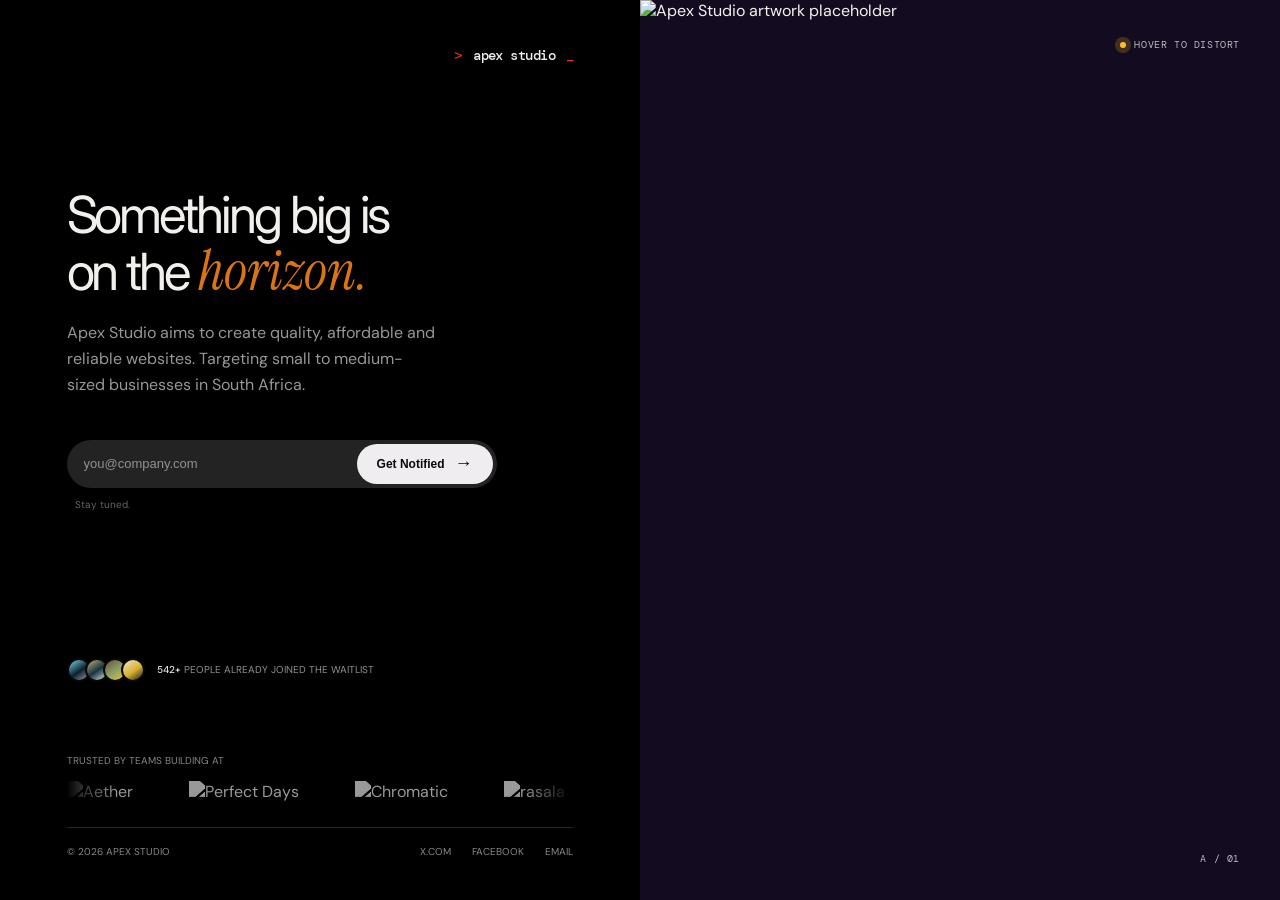
==== index.html @ 904533c7 "Initial commit" ====
<!doctype html>
<html lang="en">
  <head>
    <meta charset="UTF-8" />
    <meta name="viewport" content="width=device-width, initial-scale=1.0" />
    <meta name="theme-color" content="#000000" />
    <title>Apex Studio — Something big is on the horizon</title>
    <link rel="preconnect" href="https://fonts.googleapis.com" />
    <link rel="preconnect" href="https://fonts.gstatic.com" crossorigin />
    <link href="https://fonts.googleapis.com/css2?family=DM+Mono:wght@400;500&family=DM+Sans:wght@400;500;600&family=Inter:wght@400;500;600&family=Instrument+Serif:ital@0;1&display=swap" rel="stylesheet" />
    <link rel="stylesheet" href="styles.css" />
  </head>
  <body>
    <main class="landing-shell">
      <section class="copy-panel" aria-label="Apex Studio announcement">
        <header class="brand-bar">
          <a href="#top" class="brand"><span class="prompt">&gt;</span><span class="brand-text"></span><span class="brand-cursor">_</span></a>
        </header>

        <div class="copy-lower" id="top">
          <h1>Something big is<br />on the <em>horizon.</em></h1>
          <p class="description">Apex Studio aims to create quality, affordable and reliable websites. Targeting small to medium-sized businesses in South Africa.</p>

          <form class="notify-form" id="notify-form">
            <label class="sr-only" for="email">Email address</label>
            <input id="email" type="email" placeholder="you@company.com" required />
            <button type="submit">Get Notified <span aria-hidden="true">→</span></button>
          </form>
          <p class="form-note" id="form-note">Stay tuned.</p>
        </div>

        <div class="bottom-meta">
          <div class="waitlist"><span class="avatar-stack" aria-hidden="true"><i></i><i></i><i></i><i></i></span><span><strong>542+</strong> PEOPLE ALREADY JOINED THE WAITLIST</span></div>
          <div class="trusted">
            <p>TRUSTED BY TEAMS BUILDING AT</p>
            <div class="logo-marquee" id="logo-marquee" aria-hidden="true">
              <div class="logo-track" id="logo-track"></div>
            </div>
            <p class="sr-only">Trusted by Aether, Perfect Days, Chromatic, and Rasala.</p>
          </div>
          <footer class="footer-bar"><span>© 2026 APEX STUDIO</span><nav><a href="#top">X.COM</a><a href="#top">FACEBOOK</a><a href="#top">EMAIL</a></nav></footer>
        </div>
      </section>

      <section class="liquid-panel" id="liquid-panel" aria-label="Interactive liquid placeholder">
        <div class="liquid-label"><span class="live-dot"></span> Hover to distort</div>

        <!--
          IMAGE PLACEHOLDER: drop your real photo/artwork into /assets and update
          the src below (and the SETTINGS.imageSrc fallback read in liquid-distortion.js
          reads this same src automatically). WebGL renders the distortion on the
          canvas above this image; the <img> itself only shows if WebGL isn't
          available or the visitor has reduced-motion enabled.
        -->
        <canvas class="liquid-canvas" id="liquid-canvas" aria-hidden="true"></canvas>
        <img class="liquid-art" id="liquid-fallback-img" src="assets/hero.jpg" alt="Apex Studio artwork placeholder" style="display:none" />
        <div class="liquid-grain-overlay" aria-hidden="true"></div>

        <div class="liquid-corner">A / 01</div>
      </section>
    </main>
    <script src="liquid-distortion.js" defer></script>
    <script src="app.js" defer></script>
  </body>
</html>
---- styles.css ----
:root {
  --black: #000000;
  --white: #f2f0ed;
  --dim: #929292;
  --line: #272727;
  --orange: #db7512;
  --marquee-speed: 26s;
  /* lower = faster scroll */
  --marquee-gap: 56px
  /* space between logos */
}

* {
  box-sizing: border-box
}

html {
  scroll-behavior: smooth
}

body {
  margin: 0;
  background: #000000;
  color: var(--white);
  font-family: "DM Sans", sans-serif
}

.landing-shell {
  min-height: 100vh;
  min-height: 100dvh;
  display: grid;
  grid-template-columns: 50% 50%;
  overflow: hidden
}

.copy-panel {
  min-height: 100vh;
  min-height: 100dvh;
  position: relative;
  padding: 48px 5.2vw 42px;
  display: flex;
  flex-direction: column;
  background: #000
}

.brand-bar {
  display: flex;
  justify-content: right
}

.brand {
  color: #eee;
  text-decoration: none;
  font: 500 14px/1 "DM Mono", monospace;
  letter-spacing: -.04em;
  display: flex;
  align-items: center;
  gap: 11px;
  margin-left: clamp(10px, 5vw, 72px)
}

.brand .prompt {
  font-family: monospace;
  color: #f52e16
}

.brand .brand-cursor {
  color: #f52e16;
  animation: brand-blink .9s infinite
}

@keyframes brand-blink {
  0%, 45% {
    opacity: 1
  }
  46%, 100% {
    opacity: 0
  }
}

.copy-lower {
  margin-top: auto;
  margin-bottom: 40px;
  max-width: 440px
}

.copy-lower h1 {
  font: 400 clamp(34px, 4vw, 52px)/1.08 "Inter", sans-serif;
  letter-spacing: -.06em;
  margin: 28px 0px 18px;
}

.copy-lower h1 em {
  font-family: "Instrument Serif", serif;
  font-style: italic;
  font-weight: 400;
  font-size: 1.08em;
  letter-spacing: 0;
  color: var(--orange);
}

.description {
  color: #979797;
  max-width: 370px;
  font-size: 16px;
  line-height: 1.62;
  margin: 0 0 42px;
}

.notify-form {
  height: 48px;
  width: min(430px, 100%);
  display: flex;
  align-items: stretch;
  gap: 2px;
  background: #232323;
  border-radius: 999px;
  padding: 4px
}

.notify-form input {
  flex: 1;
  min-width: 0;
  background: transparent;
  border: 0;
  outline: 0;
  color: #f2f2f2;
  font-size: 13px;
  padding-left: 13px
}

.notify-form input::placeholder {
  color: #929292
}

.notify-form button {
  flex: 0 0 auto;
  height: auto;
  padding: 0 20px;
  border: 0;
  border-radius: 999px;
  background: #f0edf0;
  color: #0a0a0a;
  font-size: 12px;
  font-weight: 600;
  cursor: pointer;
  display: flex;
  align-items: center;
  transition: transform .2s ease, background .2s ease
}

.notify-form button:hover {
  transform: translateX(2px);
  background: #fff
}

.notify-form button span {
  font-size: 18px;
  vertical-align: -1px;
  margin-left: 10px
}

.form-note {
  color: #656565;
  font-size: 10px;
  margin: 10px 8px
}

.bottom-meta {
  margin-top: auto
}

.waitlist {
  display: flex;
  align-items: center;
  gap: 12px;
  color: #929292;
  font-size: 10px;
  white-space: nowrap
}

.waitlist strong {
  color: #e8e8e8;
  font-weight: 500
}

.avatar-stack {
  display: flex
}

.avatar-stack i {
  display: block;
  width: 24px;
  height: 24px;
  border: 2px solid #080808;
  border-radius: 50%;
  margin-left: -6px;
  background: linear-gradient(145deg, #62e4ef, #202736 54%, #f7a040)
}

.avatar-stack i:first-child {
  margin-left: 0;
  background: linear-gradient(145deg, #77d9e8, #0c2030 55%, #a1a1a1)
}

.avatar-stack i:nth-child(2) {
  background: linear-gradient(145deg, #c6b37e, #183340 52%, #d6f1e0)
}

.avatar-stack i:nth-child(3) {
  background: linear-gradient(145deg, #6b4e37, #869a67 48%, #e5c741)
}

.avatar-stack i:last-child {
  background: linear-gradient(145deg, #f3e6c5, #d7b130 55%, #171717)
}

.trusted {
  margin-top: clamp(32px, 8vh, 120px)
}

.trusted p {
  font-size: 10px;
  color: #858585;
  margin: 0 0 14px
}

.logo-marquee {
  overflow: hidden;
  -webkit-mask-image: linear-gradient(90deg, transparent, #000 10%, #000 90%, transparent);
  mask-image: linear-gradient(90deg, transparent, #000 10%, #000 90%, transparent)
}

.logo-track {
  display: flex;
  align-items: center;
  width: max-content;
  gap: var(--marquee-gap);
  animation: marquee-scroll var(--marquee-speed) linear infinite
}

.logo-marquee:hover .logo-track {
  animation-play-state: paused
}

.logo-track img {
  flex: 0 0 auto;
  height: 22px;
  width: auto;
  opacity: .6;
  filter: grayscale(1) brightness(1.7);
  transition: opacity .2s ease
}

.logo-track img:hover {
  opacity: 1
}

@keyframes marquee-scroll {
  from {
    transform: translateX(0)
  }
  to {
    transform: translateX(-50%)
  }
}

@media (prefers-reduced-motion: reduce) {
  .logo-track {
    animation: none
  }
}

.footer-bar {
  display: flex;
  justify-content: space-between;
  border-top: 1px solid var(--line);
  padding-top: 17px;
  margin-top: 24px;
  font-size: 10px;
  color: #888
}

.footer-bar nav {
  display: flex;
  gap: 21px
}

.footer-bar a {
  color: #888;
  text-decoration: none
}

.liquid-panel {
  position: relative;
  min-height: 100vh;
  min-height: 100dvh;
  overflow: hidden;
  background: #120a1e
}

.liquid-canvas {
  position: absolute;
  inset: 0;
  width: 100%;
  height: 100%;
  display: block;
  touch-action: none
}

.liquid-art {
  position: absolute;
  inset: 0;
  width: 100%;
  height: 100%;
  object-fit: cover
}

.liquid-grain-overlay {
  position: absolute;
  inset: 0;
  pointer-events: none;
  opacity: .14;
  mix-blend-mode: overlay;
  background-image: url("data:image/svg+xml,%3Csvg viewBox='0 0 180 180' xmlns='http://www.w3.org/2000/svg'%3E%3Cfilter id='n'%3E%3CfeTurbulence type='fractalNoise' baseFrequency='.9' numOctaves='4' stitchTiles='stitch'/%3E%3C/filter%3E%3Crect width='100%25' height='100%25' filter='url(%23n)'/%3E%3C/svg%3E")
}

.liquid-label,
.liquid-corner {
  position: absolute;
  z-index: 2;
  font: 10px "DM Mono", monospace;
  letter-spacing: .06em;
  color: rgba(255, 255, 255, .72);
  text-transform: uppercase
}

.liquid-label {
  top: 38px;
  right: 40px;
  display: flex;
  gap: 8px;
  align-items: center
}

.live-dot {
  width: 6px;
  height: 6px;
  background: #ffbe28;
  border-radius: 50%;
  box-shadow: 0 0 0 5px rgba(255, 190, 40, .2);
  animation: pulse 2s infinite
}

@keyframes pulse {
  50% {
    box-shadow: 0 0 0 9px rgba(255, 190, 40, 0)
  }
}

.liquid-corner {
  bottom: 35px;
  right: 40px
}

@media(max-width:850px) {
  .landing-shell {
    grid-template-columns: 1fr
  }

  .copy-panel {
    min-height: 790px;
    padding: 31px 8vw 28px
  }

  .copy-lower {
    margin-top: auto;
    margin-bottom: 35px
  }

  .trusted {
    margin-top: 95px
  }

  .liquid-panel {
    min-height: 540px
  }

  .liquid-label {
    top: 24px;
    right: 24px
  }

  .liquid-corner {
    bottom: 24px;
    right: 24px
  }
}

@media(max-width:500px) {
  .copy-panel {
    min-height: 750px;
    padding-left: 7vw;
    padding-right: 7vw
  }

  .copy-lower h1 {
    font-size: 50px
  }

  .description {
    font-size: 13px;
    margin-bottom: 28px
  }

  .notify-form {
    height: auto;
    background: transparent;
    display: block;
    padding: 0
  }

  .notify-form input {
    display: block;
    width: 100%;
    height: 48px;
    border-radius: 999px;
    background: #232323;
    padding: 0 18px;
    margin-bottom: 8px
  }

  .notify-form button {
    width: 100%;
    height: 46px;
    justify-content: center
  }

  .waitlist {
    font-size: 9px;
    gap: 8px
  }

  .trusted {
    margin-top: 80px
  }

  .logo-track {
    gap: 36px
  }

  .logo-track img {
    height: 18px
  }

  .footer-bar {
    font-size: 9px
  }

  .footer-bar nav {
    gap: 10px
  }
}

.sr-only {
  position: absolute;
  width: 1px;
  height: 1px;
  padding: 0;
  margin: -1px;
  overflow: hidden;
  clip: rect(0, 0, 0, 0);
  white-space: nowrap;
  border: 0
}
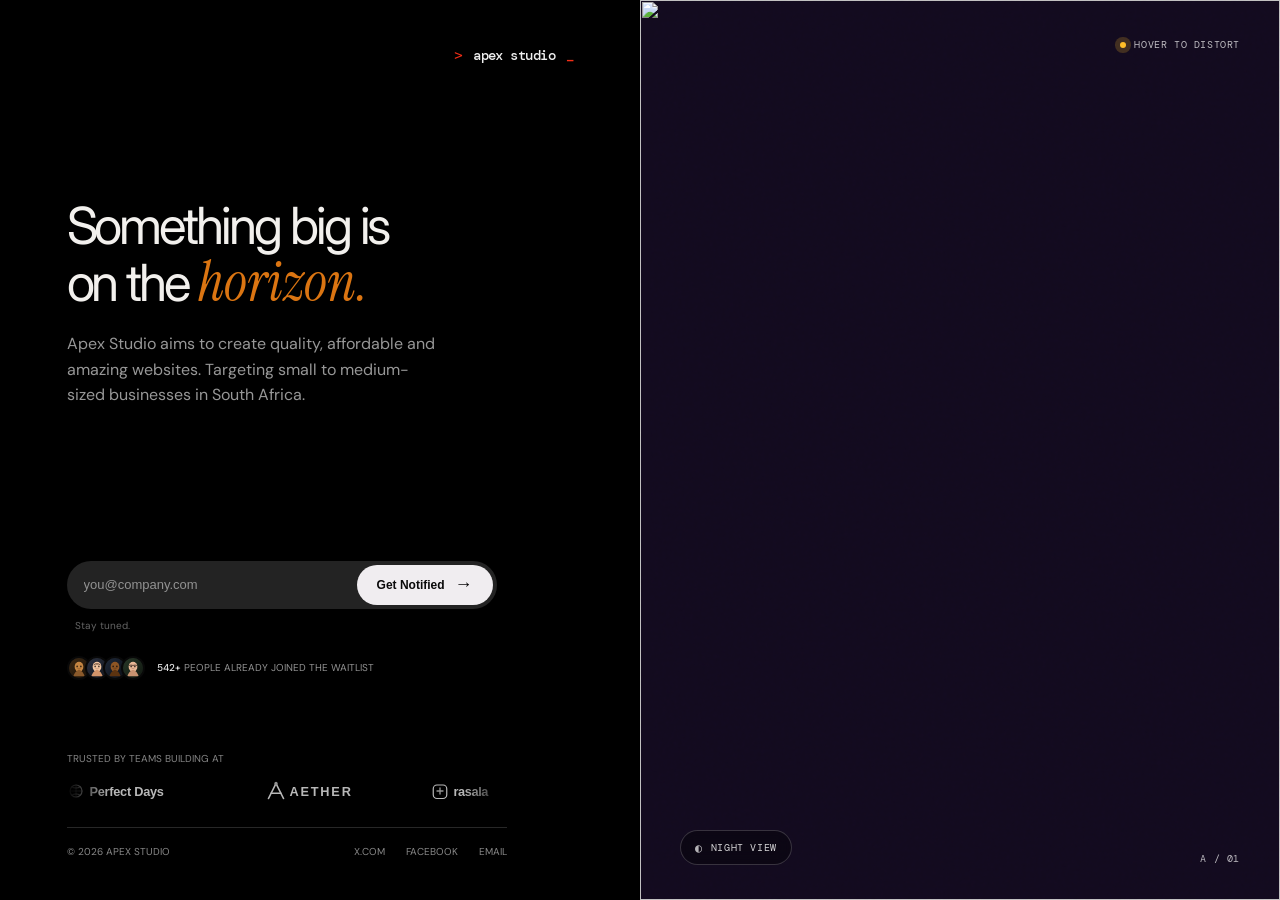
==== commit 18a826f1: "Added assets and updated landing page" ====
--- a/index.html
+++ b/index.html
@@ -18,19 +18,29 @@
         </header>
 
         <div class="copy-lower" id="top">
-          <h1>Something big is<br />on the <em>horizon.</em></h1>
-          <p class="description">Apex Studio aims to create quality, affordable and reliable websites. Targeting small to medium-sized businesses in South Africa.</p>
-
-          <form class="notify-form" id="notify-form">
-            <label class="sr-only" for="email">Email address</label>
-            <input id="email" type="email" placeholder="you@company.com" required />
-            <button type="submit">Get Notified <span aria-hidden="true">→</span></button>
-          </form>
-          <p class="form-note" id="form-note">Stay tuned.</p>
+          <h1>Something big is<br />on the <em class="headline-em" id="headline-em"><span class="headline-word is-visible" data-scene="horizon" aria-hidden="false">horizon.</span><span class="headline-word" data-scene="way" aria-hidden="true">way.</span></em></h1>
+          <p class="description">Apex Studio aims to create quality, affordable and amazing websites. Targeting small to medium-sized businesses in South Africa.</p>
         </div>
 
         <div class="bottom-meta">
-          <div class="waitlist"><span class="avatar-stack" aria-hidden="true"><i></i><i></i><i></i><i></i></span><span><strong>542+</strong> PEOPLE ALREADY JOINED THE WAITLIST</span></div>
+          <div class="signup-block">
+            <form class="notify-form" id="notify-form">
+              <label class="sr-only" for="email">Email address</label>
+              <input id="email" type="email" placeholder="you@company.com" required />
+              <button type="submit">Get Notified <span aria-hidden="true">→</span></button>
+            </form>
+            <p class="form-note" id="form-note">Stay tuned.</p>
+          </div>
+
+          <div class="waitlist">
+            <span class="avatar-stack" aria-hidden="true">
+              <img src="assets/avatars/avatar-1.svg" alt="" width="24" height="24" />
+              <img src="assets/avatars/avatar-2.svg" alt="" width="24" height="24" />
+              <img src="assets/avatars/avatar-3.svg" alt="" width="24" height="24" />
+              <img src="assets/avatars/avatar-4.svg" alt="" width="24" height="24" />
+            </span>
+            <span><strong>542+</strong> PEOPLE ALREADY JOINED THE WAITLIST</span>
+          </div>
           <div class="trusted">
             <p>TRUSTED BY TEAMS BUILDING AT</p>
             <div class="logo-marquee" id="logo-marquee" aria-hidden="true">
@@ -53,8 +63,16 @@
           available or the visitor has reduced-motion enabled.
         -->
         <canvas class="liquid-canvas" id="liquid-canvas" aria-hidden="true"></canvas>
-        <img class="liquid-art" id="liquid-fallback-img" src="assets/hero.jpg" alt="Apex Studio artwork placeholder" style="display:none" />
+        <div class="liquid-art-stack" id="liquid-art-stack" aria-hidden="true">
+          <img class="liquid-art is-active" id="liquid-fallback-a" src="assets/hero.jpg" alt="" />
+          <img class="liquid-art" id="liquid-fallback-b" src="assets/hero.jpg" alt="" />
+        </div>
         <div class="liquid-grain-overlay" aria-hidden="true"></div>
+
+        <button type="button" class="scene-toggle" id="scene-toggle" aria-pressed="false" aria-label="Switch to night view">
+          <span class="scene-toggle-icon" aria-hidden="true">◐</span>
+          <span class="scene-toggle-label">Night view</span>
+        </button>
 
         <div class="liquid-corner">A / 01</div>
       </section>
--- a/styles.css
+++ b/styles.css
@@ -4,6 +4,7 @@
   --dim: #929292;
   --line: #272727;
   --orange: #db7512;
+  --way-blue: #2a4a8a;
   --marquee-speed: 26s;
   /* lower = faster scroll */
   --marquee-gap: 56px
@@ -80,7 +81,7 @@
 
 .copy-lower {
   margin-top: auto;
-  margin-bottom: 40px;
+  margin-bottom: clamp(28px, 5vh, 48px);
   max-width: 440px
 }
 
@@ -90,13 +91,39 @@
   margin: 28px 0px 18px;
 }
 
-.copy-lower h1 em {
+.copy-lower h1 em,
+.headline-em {
   font-family: "Instrument Serif", serif;
   font-style: italic;
   font-weight: 400;
   font-size: 1.08em;
   letter-spacing: 0;
+  display: inline-grid;
+  vertical-align: baseline;
+}
+
+.headline-word {
+  grid-area: 1 / 1;
+  display: inline-block;
+  transition: opacity .65s ease, transform .65s ease, color .65s ease;
+  opacity: 0;
+  transform: translateY(.42em);
+  white-space: nowrap;
+  pointer-events: none;
+}
+
+.headline-word.is-visible {
+  opacity: 1;
+  transform: translateY(0);
+  pointer-events: auto;
+}
+
+.headline-word[data-scene="horizon"] {
   color: var(--orange);
+}
+
+.headline-word[data-scene="way"] {
+  color: var(--way-blue);
 }
 
 .description {
@@ -104,7 +131,18 @@
   max-width: 370px;
   font-size: 16px;
   line-height: 1.62;
-  margin: 0 0 42px;
+  margin: 0;
+}
+
+.signup-block {
+  margin-bottom: clamp(18px, 3vh, 24px);
+}
+
+.bottom-meta {
+  margin-top: auto;
+  width: 100%;
+  max-width: 440px;
+  padding-top: 0;
 }
 
 .notify-form {
@@ -163,11 +201,7 @@
 .form-note {
   color: #656565;
   font-size: 10px;
-  margin: 10px 8px
-}
-
-.bottom-meta {
-  margin-top: auto
+  margin: 10px 8px 0
 }
 
 .waitlist {
@@ -188,31 +222,19 @@
   display: flex
 }
 
-.avatar-stack i {
+.avatar-stack img {
   display: block;
   width: 24px;
   height: 24px;
   border: 2px solid #080808;
   border-radius: 50%;
   margin-left: -6px;
-  background: linear-gradient(145deg, #62e4ef, #202736 54%, #f7a040)
-}
-
-.avatar-stack i:first-child {
+  object-fit: cover;
+  background: #141414;
+}
+
+.avatar-stack img:first-child {
   margin-left: 0;
-  background: linear-gradient(145deg, #77d9e8, #0c2030 55%, #a1a1a1)
-}
-
-.avatar-stack i:nth-child(2) {
-  background: linear-gradient(145deg, #c6b37e, #183340 52%, #d6f1e0)
-}
-
-.avatar-stack i:nth-child(3) {
-  background: linear-gradient(145deg, #6b4e37, #869a67 48%, #e5c741)
-}
-
-.avatar-stack i:last-child {
-  background: linear-gradient(145deg, #f3e6c5, #d7b130 55%, #171717)
 }
 
 .trusted {
@@ -245,10 +267,10 @@
 
 .logo-track img {
   flex: 0 0 auto;
-  height: 22px;
+  height: 24px;
   width: auto;
-  opacity: .6;
-  filter: grayscale(1) brightness(1.7);
+  opacity: .72;
+  filter: grayscale(1) brightness(1.55);
   transition: opacity .2s ease
 }
 
@@ -268,6 +290,14 @@
 @media (prefers-reduced-motion: reduce) {
   .logo-track {
     animation: none
+  }
+
+  .headline-word {
+    transition: none;
+  }
+
+  .liquid-art-stack .liquid-art {
+    transition: none;
   }
 }
 
@@ -308,12 +338,32 @@
   touch-action: none
 }
 
-.liquid-art {
+.liquid-art-stack {
+  position: absolute;
+  inset: 0;
+  overflow: hidden;
+}
+
+.liquid-art-stack .liquid-art {
   position: absolute;
   inset: 0;
   width: 100%;
   height: 100%;
-  object-fit: cover
+  object-fit: cover;
+  opacity: 0;
+  transition: opacity .85s ease;
+}
+
+.liquid-art-stack .liquid-art.is-active {
+  opacity: 1;
+}
+
+.liquid-art-stack.is-fallback-visible {
+  display: block;
+}
+
+.liquid-art-stack:not(.is-fallback-visible) {
+  display: none;
 }
 
 .liquid-grain-overlay {
@@ -363,27 +413,90 @@
   right: 40px
 }
 
+.scene-toggle {
+  position: absolute;
+  z-index: 2;
+  left: 40px;
+  bottom: 35px;
+  display: inline-flex;
+  align-items: center;
+  gap: 8px;
+  padding: 10px 14px;
+  border: 1px solid rgba(255, 255, 255, .18);
+  border-radius: 999px;
+  background: rgba(0, 0, 0, .35);
+  backdrop-filter: blur(8px);
+  -webkit-backdrop-filter: blur(8px);
+  color: rgba(255, 255, 255, .82);
+  font: 10px "DM Mono", monospace;
+  letter-spacing: .06em;
+  text-transform: uppercase;
+  cursor: pointer;
+  transition: background .2s ease, border-color .2s ease, color .2s ease;
+}
+
+.scene-toggle:hover {
+  background: rgba(0, 0, 0, .52);
+  border-color: rgba(255, 255, 255, .32);
+  color: #fff;
+}
+
+.scene-toggle[aria-pressed="true"] {
+  border-color: rgba(42, 74, 138, .55);
+  color: #b8c9e8;
+}
+
+.scene-toggle-icon {
+  font-size: 12px;
+  line-height: 1;
+  opacity: .85;
+}
+
 @media(max-width:850px) {
   .landing-shell {
     grid-template-columns: 1fr
   }
 
   .copy-panel {
-    min-height: 790px;
-    padding: 31px 8vw 28px
+    min-height: auto;
+    padding: clamp(28px, 6vh, 40px) 8vw clamp(24px, 5vh, 32px)
   }
 
   .copy-lower {
+    margin-top: clamp(24px, 5vh, 40px);
+    margin-bottom: clamp(20px, 4vh, 32px)
+  }
+
+  .bottom-meta {
     margin-top: auto;
-    margin-bottom: 35px
+    max-width: none
+  }
+
+  .signup-block {
+    margin-bottom: clamp(16px, 3vh, 22px);
+  }
+
+  .waitlist {
+    white-space: normal;
+    flex-wrap: wrap;
+    row-gap: 6px
   }
 
   .trusted {
-    margin-top: 95px
+    margin-top: clamp(28px, 7vh, 64px)
   }
 
   .liquid-panel {
-    min-height: 540px
+    min-height: 0;
+    width: 100%;
+    aspect-ratio: 5 / 4;
+    max-height: min(72vh, 640px);
+    min-height: clamp(300px, 52vh, 520px);
+  }
+
+  .liquid-canvas,
+  .liquid-art {
+    object-position: center center;
   }
 
   .liquid-label {
@@ -395,22 +508,29 @@
     bottom: 24px;
     right: 24px
   }
+
+  .scene-toggle {
+    left: 24px;
+    bottom: 24px;
+  }
 }
 
 @media(max-width:500px) {
   .copy-panel {
-    min-height: 750px;
     padding-left: 7vw;
     padding-right: 7vw
   }
 
   .copy-lower h1 {
-    font-size: 50px
+    font-size: clamp(30px, 9vw, 42px)
   }
 
   .description {
     font-size: 13px;
-    margin-bottom: 28px
+  }
+
+  .signup-block {
+    margin-bottom: 16px;
   }
 
   .notify-form {
@@ -442,7 +562,7 @@
   }
 
   .trusted {
-    margin-top: 80px
+    margin-top: clamp(24px, 6vh, 48px)
   }
 
   .logo-track {
@@ -450,15 +570,49 @@
   }
 
   .logo-track img {
-    height: 18px
+    height: 20px
   }
 
   .footer-bar {
-    font-size: 9px
+    font-size: 9px;
+    flex-wrap: wrap;
+    row-gap: 8px
   }
 
   .footer-bar nav {
     gap: 10px
+  }
+
+  .liquid-panel {
+    aspect-ratio: 4 / 5;
+    min-height: clamp(280px, 48vh, 440px);
+    max-height: 68vh;
+  }
+
+  .scene-toggle {
+    left: 16px;
+    bottom: 16px;
+    padding: 9px 12px;
+    font-size: 9px;
+  }
+}
+
+@media(max-width:360px) {
+  .copy-panel {
+    padding-left: 6vw;
+    padding-right: 6vw
+  }
+
+  .copy-lower h1 {
+    font-size: clamp(26px, 9vw, 34px)
+  }
+
+  .waitlist {
+    font-size: 8px
+  }
+
+  .footer-bar nav {
+    gap: 8px
   }
 }
 
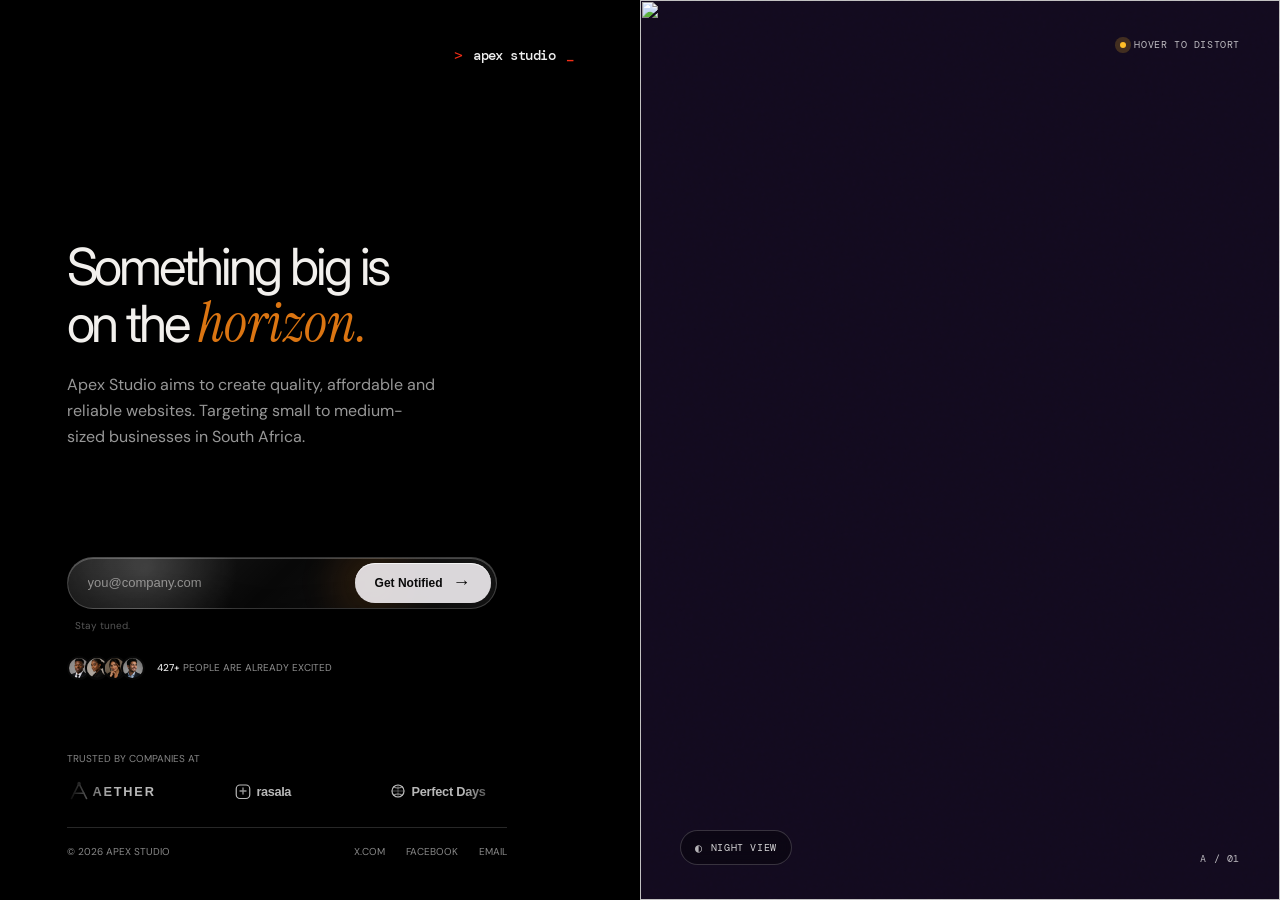
==== commit 6ae36769: "Update landing page and fix layout" ====
--- a/index.html
+++ b/index.html
@@ -19,7 +19,7 @@
 
         <div class="copy-lower" id="top">
           <h1>Something big is<br />on the <em class="headline-em" id="headline-em"><span class="headline-word is-visible" data-scene="horizon" aria-hidden="false">horizon.</span><span class="headline-word" data-scene="way" aria-hidden="true">way.</span></em></h1>
-          <p class="description">Apex Studio aims to create quality, affordable and amazing websites. Targeting small to medium-sized businesses in South Africa.</p>
+          <p class="description">Apex Studio aims to create quality, affordable and reliable websites. Targeting small to medium-sized businesses in South Africa.</p>
         </div>
 
         <div class="bottom-meta">
@@ -34,15 +34,15 @@
 
           <div class="waitlist">
             <span class="avatar-stack" aria-hidden="true">
-              <img src="assets/avatars/avatar-1.svg" alt="" width="24" height="24" />
-              <img src="assets/avatars/avatar-2.svg" alt="" width="24" height="24" />
-              <img src="assets/avatars/avatar-3.svg" alt="" width="24" height="24" />
-              <img src="assets/avatars/avatar-4.svg" alt="" width="24" height="24" />
+              <img src="assets/avatars/avatar-1.png" alt="" width="24" height="24" />
+              <img src="assets/avatars/avatar-2.png" alt="" width="24" height="24" />
+              <img src="assets/avatars/avatar-3.png" alt="" width="24" height="24" />
+              <img src="assets/avatars/avatar-4.png" alt="" width="24" height="24" />
             </span>
-            <span><strong>542+</strong> PEOPLE ALREADY JOINED THE WAITLIST</span>
+            <span><strong>427+</strong> PEOPLE ARE ALREADY EXCITED</span>
           </div>
           <div class="trusted">
-            <p>TRUSTED BY TEAMS BUILDING AT</p>
+            <p>TRUSTED BY COMPANIES AT</p>
             <div class="logo-marquee" id="logo-marquee" aria-hidden="true">
               <div class="logo-track" id="logo-track"></div>
             </div>
@@ -64,8 +64,8 @@
         -->
         <canvas class="liquid-canvas" id="liquid-canvas" aria-hidden="true"></canvas>
         <div class="liquid-art-stack" id="liquid-art-stack" aria-hidden="true">
-          <img class="liquid-art is-active" id="liquid-fallback-a" src="assets/hero.jpg" alt="" />
-          <img class="liquid-art" id="liquid-fallback-b" src="assets/hero.jpg" alt="" />
+          <img class="liquid-art is-active" id="liquid-fallback-a" src="assets/hero.webp" alt="" />
+          <img class="liquid-art" id="liquid-fallback-b" src="assets/hero.webp" alt="" />
         </div>
         <div class="liquid-grain-overlay" aria-hidden="true"></div>
 
--- a/styles.css
+++ b/styles.css
@@ -7,7 +7,7 @@
   --way-blue: #2a4a8a;
   --marquee-speed: 26s;
   /* lower = faster scroll */
-  --marquee-gap: 56px
+  --marquee-gap: 56px;
   /* space between logos */
 }
 
@@ -16,14 +16,16 @@
 }
 
 html {
-  scroll-behavior: smooth
+  scroll-behavior: smooth;
+  -webkit-text-size-adjust: 100%
 }
 
 body {
   margin: 0;
   background: #000000;
   color: var(--white);
-  font-family: "DM Sans", sans-serif
+  font-family: "DM Sans", sans-serif;
+  overflow-x: hidden
 }
 
 .landing-shell {
@@ -81,7 +83,7 @@
 
 .copy-lower {
   margin-top: auto;
-  margin-bottom: clamp(28px, 5vh, 48px);
+  margin-bottom: -42px;
   max-width: 440px
 }
 
@@ -146,17 +148,70 @@
 }
 
 .notify-form {
-  height: 48px;
+  position: relative;
+  isolation: isolate;
+  overflow: hidden;
+  height: 52px;
   width: min(430px, 100%);
   display: flex;
   align-items: stretch;
-  gap: 2px;
-  background: #232323;
+  gap: 4px;
+  background:
+    radial-gradient(circle at 18% 20%, rgba(255, 255, 255, .18), transparent 26%),
+    linear-gradient(135deg, rgba(255, 255, 255, .14), rgba(255, 255, 255, .035) 48%, rgba(255, 255, 255, .1));
+  border: 1px solid rgba(255, 255, 255, .16);
   border-radius: 999px;
-  padding: 4px
+  box-shadow:
+    inset 0 1px 0 rgba(255, 255, 255, .24),
+    inset 0 -18px 34px rgba(0, 0, 0, .24),
+    0 18px 50px rgba(0, 0, 0, .34);
+  padding: 5px;
+  backdrop-filter: blur(18px) saturate(1.35);
+  -webkit-backdrop-filter: blur(18px) saturate(1.35);
+  transition: border-color .35s ease, box-shadow .35s ease, transform .35s ease, background .35s ease
+}
+
+.notify-form::before,
+.notify-form::after {
+  content: "";
+  position: absolute;
+  pointer-events: none;
+  border-radius: inherit
+}
+
+.notify-form::before {
+  z-index: -1;
+  inset: 0;
+  background: linear-gradient(110deg, transparent 0%, rgba(255, 255, 255, .28) 38%, transparent 62%);
+  opacity: 0;
+  transform: translateX(-72%);
+}
+
+.notify-form::after {
+  z-index: -2;
+  width: 130px;
+  height: 130px;
+  right: 58px;
+  top: 50%;
+  background: radial-gradient(circle, rgba(219, 117, 18, .32), transparent 66%);
+  filter: blur(12px);
+  opacity: .55;
+  transform: translateY(-50%);
+  transition: opacity .35s ease, transform .45s ease
+}
+
+.notify-form:focus-within {
+  border-color: rgba(219, 117, 18, .48);
+  box-shadow:
+    inset 0 1px 0 rgba(255, 255, 255, .28),
+    inset 0 -18px 34px rgba(0, 0, 0, .22),
+    0 0 0 4px rgba(219, 117, 18, .08),
+    0 20px 56px rgba(0, 0, 0, .38)
 }
 
 .notify-form input {
+  position: relative;
+  z-index: 1;
   flex: 1;
   min-width: 0;
   background: transparent;
@@ -164,27 +219,48 @@
   outline: 0;
   color: #f2f2f2;
   font-size: 13px;
-  padding-left: 13px
+  padding-left: 15px
 }
 
 .notify-form input::placeholder {
-  color: #929292
+  color: rgba(242, 240, 237, .52)
+}
+
+.notify-form input:disabled {
+  color: rgba(242, 240, 237, .54);
+  -webkit-text-fill-color: rgba(242, 240, 237, .54)
 }
 
 .notify-form button {
+  position: relative;
+  z-index: 1;
+  overflow: hidden;
   flex: 0 0 auto;
   height: auto;
   padding: 0 20px;
   border: 0;
   border-radius: 999px;
-  background: #f0edf0;
+  background: rgba(240, 237, 240, .9);
   color: #0a0a0a;
   font-size: 12px;
   font-weight: 600;
   cursor: pointer;
   display: flex;
   align-items: center;
-  transition: transform .2s ease, background .2s ease
+  box-shadow:
+    inset 0 1px 0 rgba(255, 255, 255, .72),
+    0 8px 24px rgba(0, 0, 0, .22);
+  transition: transform .28s ease, background .28s ease, color .28s ease, box-shadow .28s ease
+}
+
+.notify-form button::before {
+  content: "";
+  position: absolute;
+  inset: -40% -70%;
+  background: linear-gradient(110deg, transparent 34%, rgba(255, 255, 255, .72) 50%, transparent 66%);
+  opacity: 0;
+  transform: translateX(-38%);
+  transition: transform .55s ease, opacity .35s ease
 }
 
 .notify-form button:hover {
@@ -192,16 +268,94 @@
   background: #fff
 }
 
+.notify-form button:hover::before {
+  opacity: .55;
+  transform: translateX(38%)
+}
+
+.notify-form button:disabled {
+  cursor: default
+}
+
 .notify-form button span {
+  position: relative;
+  z-index: 1;
   font-size: 18px;
   vertical-align: -1px;
-  margin-left: 10px
+  margin-left: 10px;
+  transition: transform .3s ease
+}
+
+.notify-form.is-submitted {
+  border-color: rgba(219, 117, 18, .62);
+  background:
+    radial-gradient(circle at 78% 50%, rgba(219, 117, 18, .28), transparent 30%),
+    linear-gradient(135deg, rgba(255, 255, 255, .18), rgba(255, 255, 255, .04) 48%, rgba(219, 117, 18, .12));
+  box-shadow:
+    inset 0 1px 0 rgba(255, 255, 255, .3),
+    inset 0 -18px 34px rgba(0, 0, 0, .2),
+    0 0 0 5px rgba(219, 117, 18, .1),
+    0 22px 60px rgba(0, 0, 0, .4);
+  animation: notify-confirm .65s cubic-bezier(.2, .85, .25, 1.25)
+}
+
+.notify-form.is-submitted::before {
+  animation: notify-sheen .82s ease forwards
+}
+
+.notify-form.is-submitted::after {
+  opacity: .9;
+  transform: translateY(-50%) scale(1.22)
+}
+
+.notify-form.is-submitted button {
+  background: #db7512;
+  color: #fff;
+  box-shadow:
+    inset 0 1px 0 rgba(255, 255, 255, .38),
+    0 10px 28px rgba(219, 117, 18, .28)
+}
+
+.notify-form.is-submitted button span {
+  transform: scale(1.18) rotate(6deg)
+}
+
+@keyframes notify-confirm {
+  0% {
+    transform: scale(1)
+  }
+  44% {
+    transform: scale(1.025)
+  }
+  100% {
+    transform: scale(1)
+  }
+}
+
+@keyframes notify-sheen {
+  0% {
+    opacity: 0;
+    transform: translateX(-78%)
+  }
+  18% {
+    opacity: .9
+  }
+  100% {
+    opacity: 0;
+    transform: translateX(72%)
+  }
 }
 
 .form-note {
   color: #656565;
   font-size: 10px;
-  margin: 10px 8px 0
+  margin: 10px 8px 0;
+  transition: color .3s ease, transform .3s ease, opacity .3s ease
+}
+
+.notify-form.is-submitted + .form-note {
+  opacity: 1;
+  transform: translateY(1px)
 }
 
 .waitlist {
@@ -298,6 +452,17 @@
 
   .liquid-art-stack .liquid-art {
     transition: none;
+  }
+
+  .notify-form,
+  .notify-form::before,
+  .notify-form::after,
+  .notify-form button,
+  .notify-form button::before,
+  .notify-form button span,
+  .form-note {
+    animation: none !important;
+    transition: none !important;
   }
 }
 
@@ -454,17 +619,20 @@
 
 @media(max-width:850px) {
   .landing-shell {
-    grid-template-columns: 1fr
+    grid-template-columns: 1fr;
+    min-height: auto;
+    overflow: visible
   }
 
   .copy-panel {
     min-height: auto;
-    padding: clamp(28px, 6vh, 40px) 8vw clamp(24px, 5vh, 32px)
+    padding: clamp(28px, 6vh, 40px) clamp(24px, 8vw, 56px) clamp(24px, 5vh, 32px);
+    padding: clamp(28px, 6svh, 40px) clamp(24px, 8vw, 56px) clamp(24px, 5svh, 32px)
   }
 
   .copy-lower {
     margin-top: clamp(24px, 5vh, 40px);
-    margin-bottom: clamp(20px, 4vh, 32px)
+    margin-bottom: 18px
   }
 
   .bottom-meta {
@@ -488,10 +656,11 @@
 
   .liquid-panel {
     min-height: 0;
+    height: clamp(320px, 54vh, 560px);
+    height: clamp(320px, 54svh, 560px);
     width: 100%;
-    aspect-ratio: 5 / 4;
-    max-height: min(72vh, 640px);
-    min-height: clamp(300px, 52vh, 520px);
+    aspect-ratio: auto;
+    max-height: none;
   }
 
   .liquid-canvas,
@@ -517,16 +686,17 @@
 
 @media(max-width:500px) {
   .copy-panel {
-    padding-left: 7vw;
-    padding-right: 7vw
+    padding: clamp(20px, 5vh, 28px) clamp(18px, 7vw, 28px) clamp(20px, 4vh, 28px);
+    padding: clamp(20px, 5svh, 28px) clamp(18px, 7vw, 28px) clamp(20px, 4svh, 28px)
   }
 
   .copy-lower h1 {
-    font-size: clamp(30px, 9vw, 42px)
+    font-size: clamp(30px, 2.625rem, 42px)
   }
 
   .description {
-    font-size: 13px;
+    font-size: 14px;
+    line-height: 1.55;
   }
 
   .signup-block {
@@ -534,26 +704,27 @@
   }
 
   .notify-form {
-    height: auto;
-    background: transparent;
-    display: block;
-    padding: 0
+    height: 50px;
+    display: flex;
+    padding: 4px
   }
 
   .notify-form input {
     display: block;
-    width: 100%;
-    height: 48px;
-    border-radius: 999px;
-    background: #232323;
-    padding: 0 18px;
-    margin-bottom: 8px
+    width: auto;
+    height: auto;
+    border-radius: 0;
+    background: transparent;
+    padding: 0 0 0 14px;
+    margin-bottom: 0
   }
 
   .notify-form button {
-    width: 100%;
-    height: 46px;
-    justify-content: center
+    width: auto;
+    height: auto;
+    justify-content: center;
+    padding: 0 15px;
+    white-space: nowrap
   }
 
   .waitlist {
@@ -584,9 +755,8 @@
   }
 
   .liquid-panel {
-    aspect-ratio: 4 / 5;
-    min-height: clamp(280px, 48vh, 440px);
-    max-height: 68vh;
+    height: clamp(280px, 48vh, 440px);
+    height: clamp(280px, 48svh, 440px);
   }
 
   .scene-toggle {
@@ -611,8 +781,58 @@
     font-size: 8px
   }
 
+  .notify-form input {
+    font-size: 12px;
+    padding-left: 12px
+  }
+
+  .notify-form button {
+    padding: 0 12px;
+    font-size: 11px
+  }
+
+  .notify-form button span {
+    margin-left: 7px
+  }
+
   .footer-bar nav {
     gap: 8px
+  }
+}
+
+@media(max-width:500px) and (max-height:700px) {
+  .copy-panel {
+    padding-top: 18px;
+    padding-bottom: 18px;
+  }
+
+  .copy-lower {
+    margin-top: 18px;
+    margin-bottom: 14px;
+  }
+
+  .copy-lower h1 {
+    margin-top: 18px;
+    margin-bottom: 14px;
+    font-size: 30px;
+  }
+
+  .description {
+    font-size: 13px;
+    line-height: 1.48;
+  }
+
+  .signup-block {
+    margin-bottom: 14px;
+  }
+
+  .trusted {
+    margin-top: 20px;
+  }
+
+  .footer-bar {
+    margin-top: 18px;
+    padding-top: 14px;
   }
 }
 
@@ -626,4 +846,4 @@
   clip: rect(0, 0, 0, 0);
   white-space: nowrap;
   border: 0
-}+}
